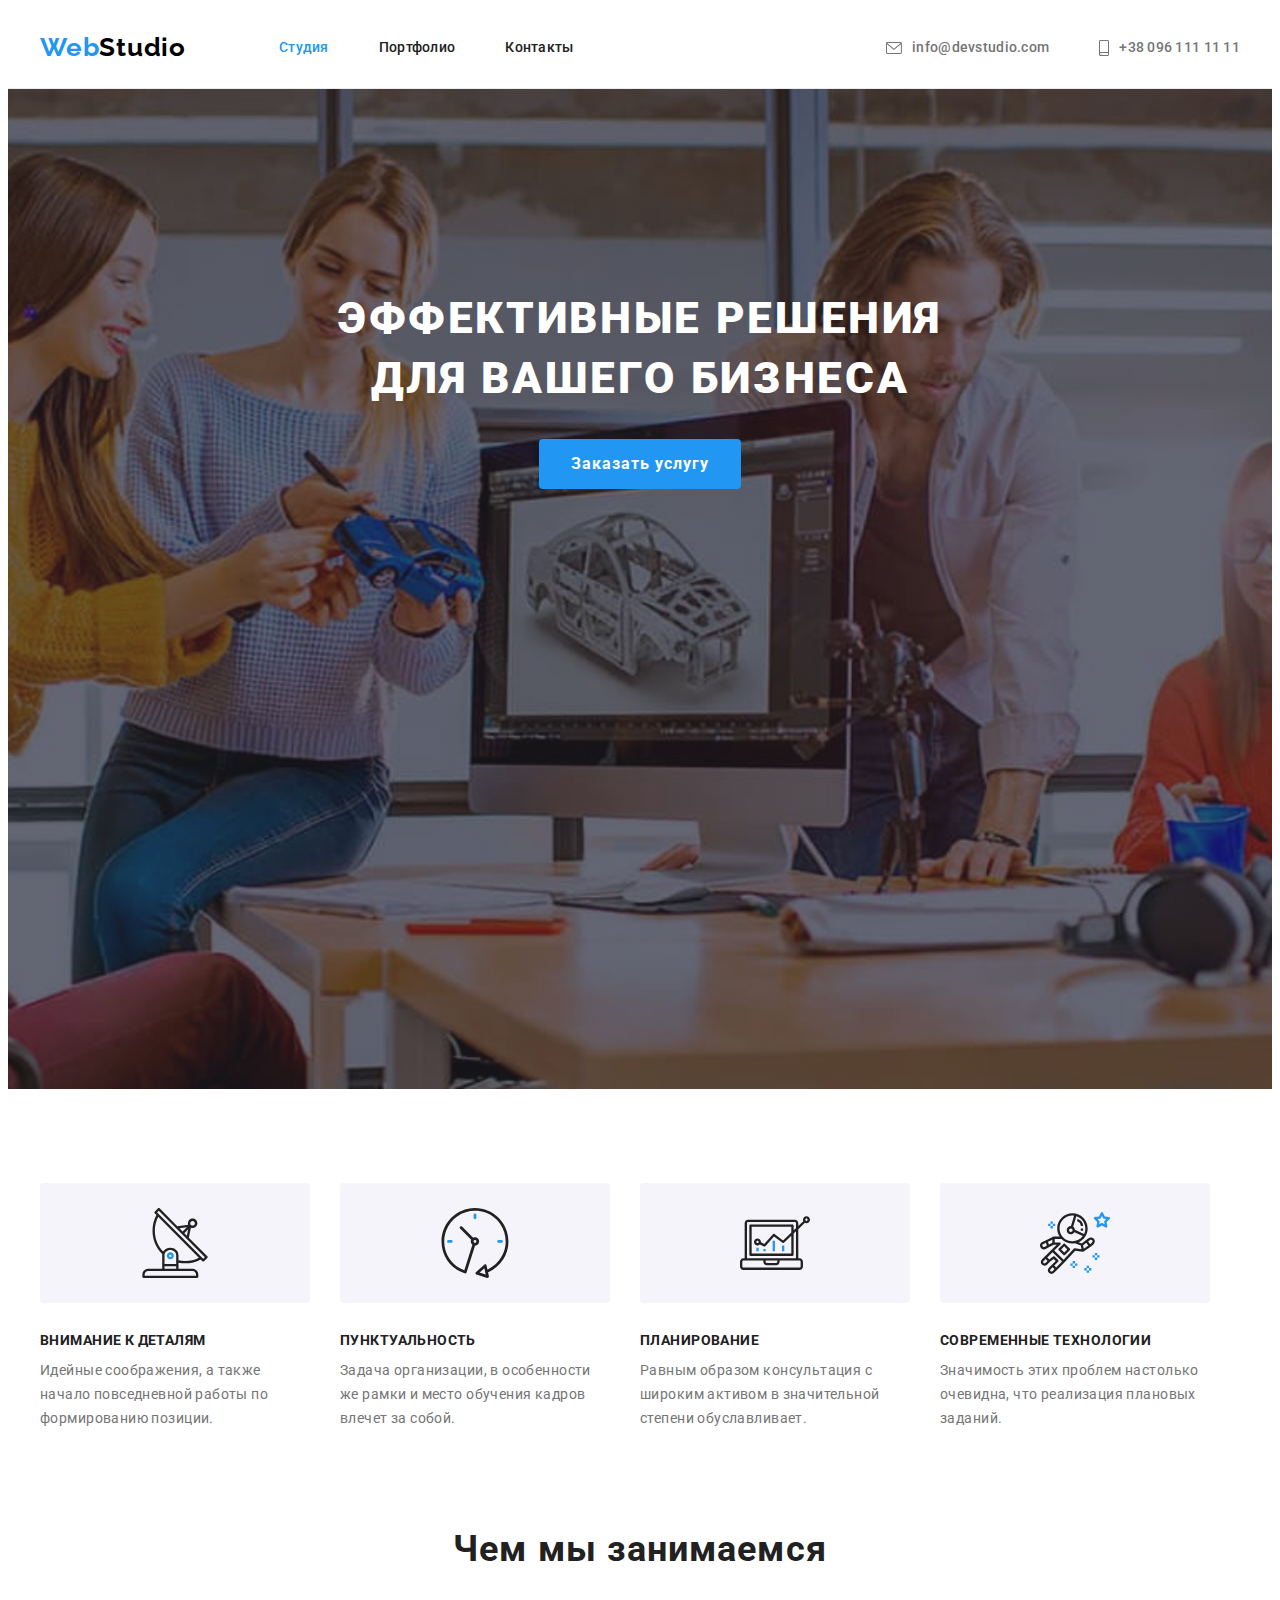
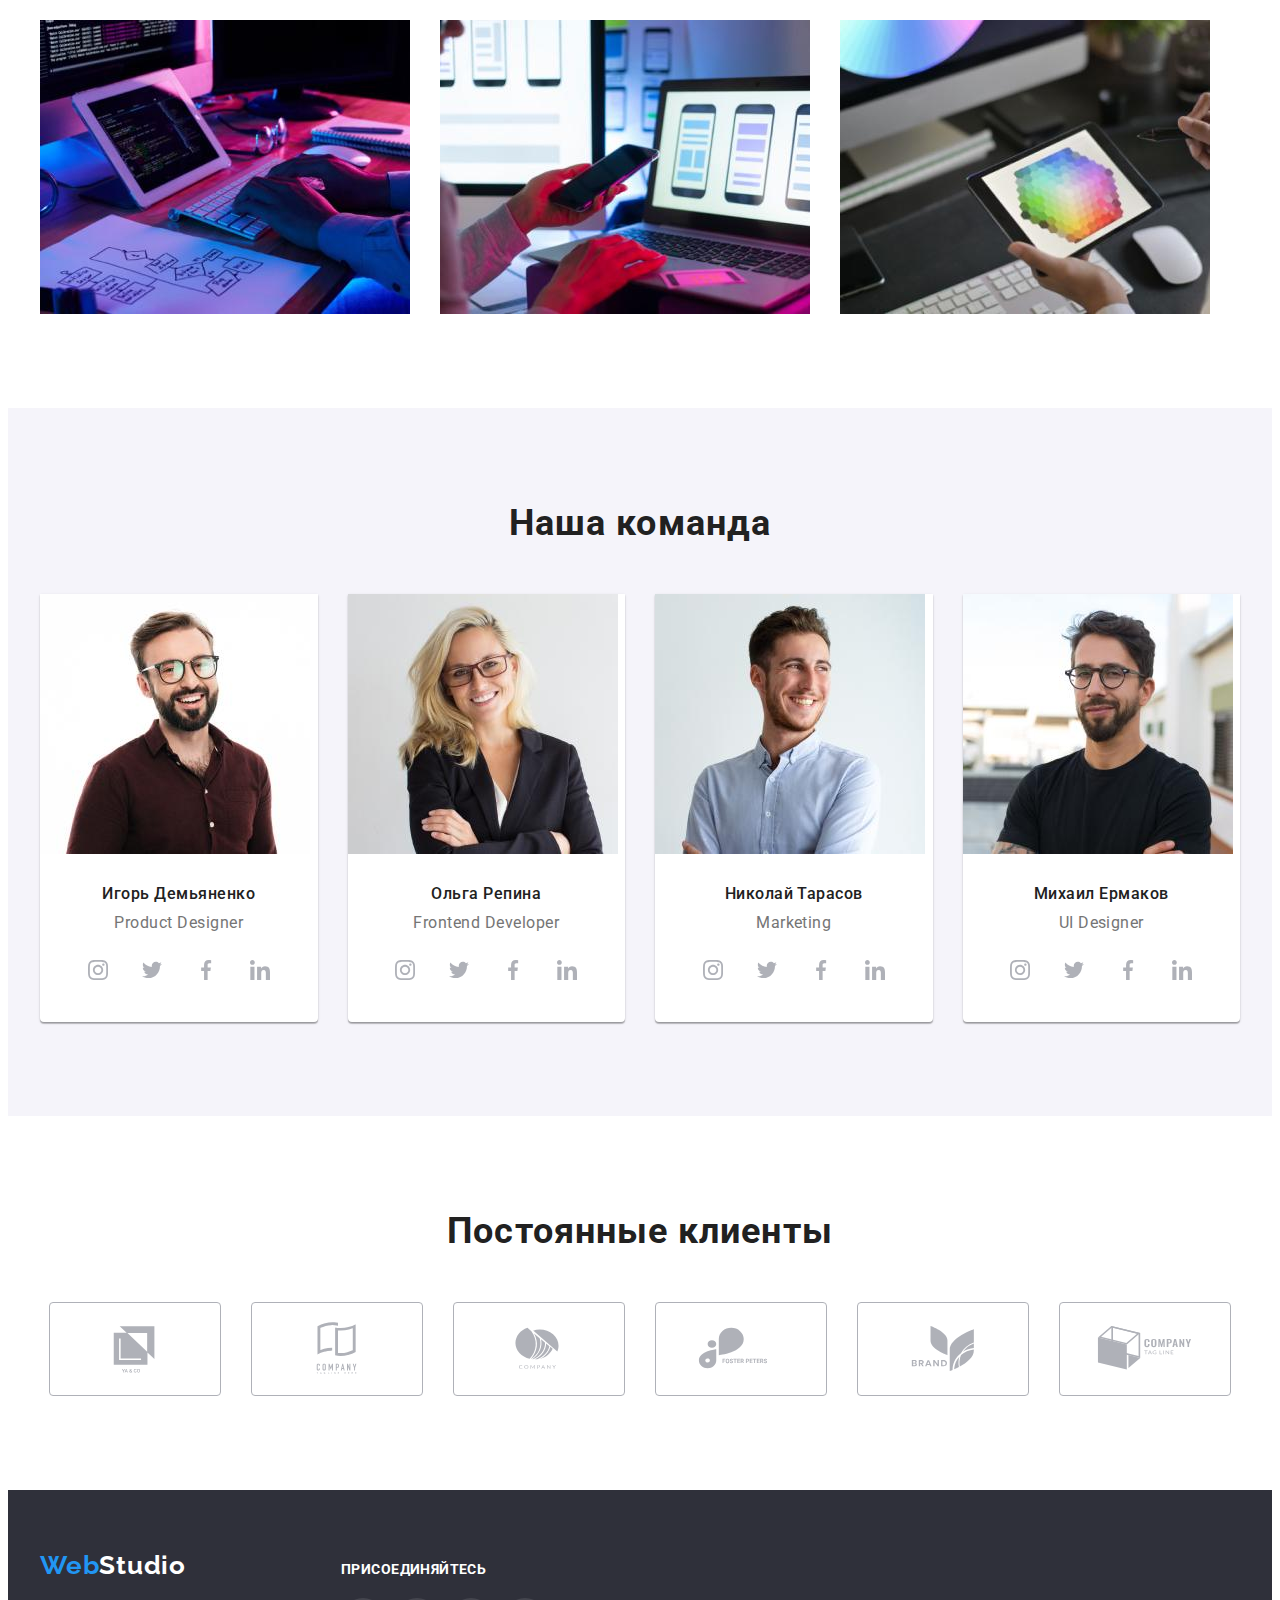
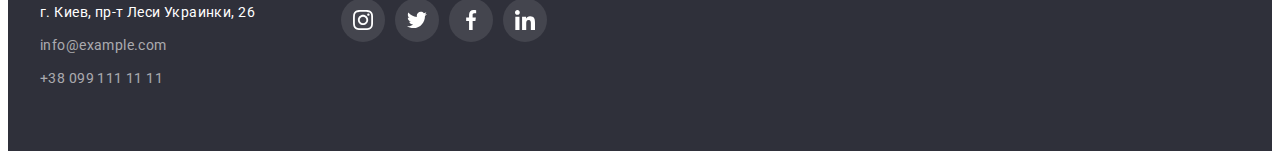
==== index.html @ d55b0d4e "Создает репозиторий для дз 5" ====
<!doctype html>
<html lang="ru">
<head>
    <meta charset="UTF-8">
    <meta http-equiv="X-UA-Compatible" content="IE=edge">
    <meta name="viewport" content="width=device-width, initial-scale=1.0">
    <title>Студия</title>
    <link rel="preconnect" href="https://fonts.googleapis.com">
    <link rel="preconnect" href="https://fonts.gstatic.com" crossorigin>
    <link href="https://fonts.googleapis.com/css2?family=Raleway:wght@700&family=Roboto:wght@400;500;700;900&display=swap"
        rel="stylesheet">
    <link rel="stylesheet" href="https://cdnjs.cloudflare.com/ajax/libs/modern-normalize/1.1.0/modern-normalize.min.css"
        integrity="sha512-wpPYUAdjBVSE4KJnH1VR1HeZfpl1ub8YT/NKx4PuQ5NmX2tKuGu6U/JRp5y+Y8XG2tV+wKQpNHVUX03MfMFn9Q=="
        crossorigin="anonymous" referrerpolicy="no-referrer" />
    <link rel="stylesheet" href="./css/styles.css">
</head>
<body>
    <header class="header">
        <div class="container header-container">
            <nav class="header-nav">
                <a class="link logo" href="./">Web<span class="logo-header">Studio</span></a>
                <ul class="list header-site-nav">
                    <li class="header-item"><a class="link header-link current" href="">Студия</a></li>
                    <li class="header-item"><a class="link header-link" href="./portfolio.html">Портфолио</a></li>
                    <li class="header-item"><a class="link header-link" href="">Контакты</a></li> 
                </ul>
            </nav>
            <ul class="list header-contacts">
                <li class="header-item">
                    <a class="link header-link" href="mailto:info@devstudio.com">
                        <svg class="contacts-icon" width="16" height="12">
                            <use href="./images/icons.svg#envelope"></use>
                        </svg>
                    info@devstudio.com</a></li>
                <li class="header-item">
                    <a class="link header-link" href="tel:+380961111111">
                        <svg class="contacts-icon" width="10" height="16">
                            <use href="./images/icons.svg#smartphone"></use>
                        </svg>
                    +38 096 111 11 11</a></li>       
            </ul>
        </div>
    </header>
    <main>
        <!-- Герой -->
        <section class="hero hero-overlay">
            <div class="hero-container ">
                <h1 class="title">Эффективные решения для вашего бизнеса</h1>
                <button class="button-hero" type="button">Заказать услугу</button>
            </div>
        </section>
        <!-- Особенности -->
        <section class="section-features">
            <div class="container features-container">
                <h2 class="visually-hidden">Особенности</h2>
                <ul class="list features-list">
                    <li class="features-item">
                        <div class="features-background">
                            <svg class="features-icon" width="70" height="70">
                                <use href="./images/icons.svg#antenna"></use>
                            </svg>
                        </div>
                        <h3 class="title">Внимание к деталям</h3>
                        <p class="text">Идейные соображения, а также начало повседневной работы по формированию позиции.</p>
                    </li>
                    <li class="features-item">
                        <div class="features-background">
                            <svg class="features-icon" width="70" height="70">
                                <use href="./images/icons.svg#clock"></use>
                            </svg>
                        </div>
                        <h3 class="title">Пунктуальность</h3>
                        <p class="text">Задача организации, в особенности же рамки и место обучения кадров влечет за собой.</p>
                    </li>
                    <li class="features-item">
                        <div class="features-background">
                            <svg class="features-icon" width="70" height="70">
                                <use href="./images/icons.svg#diagram"></use>
                            </svg>
                        </div>
                        <h3 class="title">Планирование</h3>
                        <p class="text">Равным образом консультация с широким активом в значительной степени обуславливает.</p>
                    </li>
                    <li class="features-item">
                        <div class="features-background">
                            <svg class="features-icon" width="70" height="70">
                                <use href="./images/icons.svg#astronaut"></use>
                            </svg>
                        </div>
                        <h3 class="title">Современные технологии</h3>
                        <p class="text">Значимость этих проблем настолько очевидна, что реализация плановых заданий.</p>
                    </li>
                </ul>
            </div>
        </section>
        <!-- Чем мы занимаемся -->
        <section class="section-activity">
            <div class="container activity-container">
                <h2 class="section-title">Чем мы занимаемся</h2>
                <ul class="list activity-list">
                    <li class="activity-item">
                        <img 
                            src="./images/activity-img-1.jpg" 
                            alt="человек пишет код"
                            width="370"
                            height="294" 
                        />                        
                    </li>
                    <li class="activity-item">
                        <img 
                            src="./images/activity-img-2.jpg" 
                            alt="человек делает дизайн мобильного приложения" 
                            width="370" 
                            height="294" 
                        />
                    </li>
                    <li class="activity-item">
                        <img 
                            src="./images/activity-img-3.jpg" 
                            alt="человек выбирает цвет на планшете" 
                            width="370" 
                            height="294" 
                        />
                    </li>
                </ul>
            </div>
        </section>
        <!-- Наша команда -->
        <section class="section-team">
            <div class="container team-container">
                <h2 class="section-title">Наша команда</h2>
                <ul class="list team-list">
                    <li class="team-item">
                        <img src="./images/team-img-1.jpg" alt="фото Игорь Демьяненко" width="270" height="260"> 
                        <div class="team-item-bottom">
                            <h3 class="title">Игорь Демьяненко</h3>
                            <p class="text" lang="en">Product Designer</p>
                            <ul class="list team-social-list">
                                <li class="team-social-item">
                                    <a class="team-social-link" href="">
                                        <svg class="team-social-icon" width="20" height="20">
                                            <use href="./images/icons.svg#instagram"></use>
                                        </svg>
                                    </a>
                                </li>
                                <li class="team-social-item">
                                    <a class="team-social-link" href="">
                                        <svg class="team-social-icon" width="20" height="20">
                                            <use href="./images/icons.svg#twitter"></use>
                                        </svg>
                                    </a>
                                </li>
                                <li class="team-social-item">
                                    <a class="team-social-link" href="">
                                        <svg class="team-social-icon" width="20" height="20">
                                            <use href="./images/icons.svg#facebook"></use>
                                        </svg>
                                    </a>
                                </li>
                                <li class="team-social-item">
                                    <a class="team-social-link" href="">
                                        <svg class="team-social-icon" width="20" height="20">
                                            <use href="./images/icons.svg#linkedin"></use>
                                        </svg>
                                    </a>
                                </li>
                            </ul>
                        </div>
                    </li>
                    <li class="team-item">
                        <img src="./images/team-img-2.jpg" alt="фото Ольга Репина" width="270" height="260">
                        <div class="team-item-bottom">
                            <h3 class="title">Ольга Репина</h3>
                            <p class="text" lang="en">Frontend Developer</p>
                            <ul class="list team-social-list">
                                <li class="team-social-item">
                                    <a class="team-social-link" href="">
                                        <svg class="team-social-icon" width="20" height="20">
                                            <use href="./images/icons.svg#instagram"></use>
                                        </svg>
                                    </a>
                                </li>
                                <li class="team-social-item">
                                    <a class="team-social-link" href="">
                                        <svg class="team-social-icon" width="20" height="20">
                                            <use href="./images/icons.svg#twitter"></use>
                                        </svg>
                                    </a>
                                </li>
                                <li class="team-social-item">
                                    <a class="team-social-link" href="">
                                        <svg class="team-social-icon" width="20" height="20">
                                            <use href="./images/icons.svg#facebook"></use>
                                        </svg>
                                    </a>
                                </li>
                                <li class="team-social-item">
                                    <a class="team-social-link" href="">
                                        <svg class="team-social-icon" width="20" height="20">
                                            <use href="./images/icons.svg#linkedin"></use>
                                        </svg>
                                    </a>
                                </li>
                            </ul>
                        </div>                        
                    </li>
                    <li class="team-item">
                        <img src="./images/team-img-3.jpg" alt="фото Николай Тарасов" width="270" height="260">
                        <div class="team-item-bottom">
                            <h3 class="title">Николай Тарасов</h3>
                            <p class="text" lang="en">Marketing</p>
                            <ul class="list team-social-list">
                                <li class="team-social-item">
                                    <a class="team-social-link" href="">
                                        <svg class="team-social-icon" width="20" height="20">
                                            <use href="./images/icons.svg#instagram"></use>
                                        </svg>
                                    </a>
                                </li>
                                <li class="team-social-item">
                                    <a class="team-social-link" href="">
                                        <svg class="team-social-icon" width="20" height="20">
                                            <use href="./images/icons.svg#twitter"></use>
                                        </svg>
                                    </a>
                                </li>
                                <li class="team-social-item">
                                    <a class="team-social-link" href="">
                                        <svg class="team-social-icon" width="20" height="20">
                                            <use href="./images/icons.svg#facebook"></use>
                                        </svg>
                                    </a>
                                </li>
                                <li class="team-social-item">
                                    <a class="team-social-link" href="">
                                        <svg class="team-social-icon" width="20" height="20">
                                            <use href="./images/icons.svg#linkedin"></use>
                                        </svg>
                                    </a>
                                </li>
                            </ul>
                        </div>
                    </li>
                    <li class="team-item">
                        <img src="./images/team-img-4.jpg" alt="фото Михаил Ермаков" width="270" height="260">
                        <div class="team-item-bottom">
                            <h3 class="title">Михаил Ермаков</h3>
                            <p class="text" lang="en">UI Designer</p>
                            <ul class="list team-social-list">
                                <li class="team-social-item">
                                    <a class="team-social-link" href="">
                                        <svg class="team-social-icon" width="20" height="20">
                                            <use href="./images/icons.svg#instagram"></use>
                                        </svg>
                                    </a>
                                </li>
                                <li class="team-social-item">
                                    <a class="team-social-link" href="">
                                        <svg class="team-social-icon" width="20" height="20">
                                            <use href="./images/icons.svg#twitter"></use>
                                        </svg>
                                    </a>
                                </li>
                                <li class="team-social-item">
                                    <a class="team-social-link" href="">
                                        <svg class="team-social-icon" width="20" height="20">
                                            <use href="./images/icons.svg#facebook"></use>
                                        </svg>
                                    </a>
                                </li>
                                <li class="team-social-item">
                                    <a class="team-social-link" href="">
                                        <svg class="team-social-icon" width="20" height="20">
                                            <use href="./images/icons.svg#linkedin"></use>
                                        </svg>
                                    </a>
                                </li>
                            </ul>
                        </div>
                    </li>
                </ul>
            </div>
        </section>
    </main>
    <!-- Постоянные клиенты -->
        <section class="section-clients">
            <div class="container clients-container">
                <h2 class="section-title">Постоянные клиенты</h2>
                <ul class="list clients-list">
                    <li class="clients-item">
                        <a class="clients-link" href="">
                            <svg class="clients-icon" width="106" height="60">
                                <use href="./images/icons.svg#Logo-1"></use>
                            </svg>
                        </a>
                    </li>
                    <li class="clients-item">
                        <a class="clients-link" href="">
                            <svg class="clients-icon" width="106" height="60">
                                <use href="./images/icons.svg#Logo-2"></use>
                            </svg>    
                        </a>
                    </li>
                    <li class="clients-item">
                        <a class="clients-link" href="">
                            <svg class="clients-icon" width="106" height="60">
                                <use href="./images/icons.svg#Logo-3"></use>
                            </svg>
                        </a>
                    </li>
                    <li class="clients-item">
                        <a class="clients-link" href="">
                            <svg class="clients-icon" width="106" height="60">
                                <use href="./images/icons.svg#Logo-4"></use>
                            </svg>
                        </a>
                    </li>
                    <li class="clients-item">
                        <a class="clients-link" href="">
                            <svg class="clients-icon" width="106" height="60">
                                <use href="./images/icons.svg#Logo-5"></use>
                            </svg>
                        </a>
                    </li>
                    <li class="clients-item">
                        <a class="clients-link" href="">
                            <svg class="clients-icon" width="106" height="60">
                                <use href="./images/icons.svg#Logo-6"></use>
                            </svg>
                        </a>
                    </li>
                </ul>      
            </div>
        </section>
    <!-- Футер -->
    <footer class="footer">
        <div class="container footer-container">
            <div class="footer-adress">
                <a class="link logo" href="./">Web<span class="logo-footer">Studio</span></a>
                <address>
                    <ul class="list footer-contacts">
                        <li class="footer-contacts-bottom"><a class="link"  href="https://goo.gl/maps/1StMXvGL2Qj9idB2A" target="_blank" rel="noopener noreferrer">г. Киев, пр-т Леси Украинки, 26</a></li>
                        <li class="footer-contacts-bottom"><a class="link contacts" href="mailto:info@example.com">info@example.com</a></li>
                        <li class="footer-contacts-bottom"><a class="link contacts" href="tel:+380991111111">+38 099 111 11 11</a></li>
                    </ul>
                </address>
            </div>
            <div class="footer-social">
                <h3 class="footer-social-title">Присоединяйтесь</h3>
                <ul class="list footer-social-list">
                    <li class="footer-social-item">
                        <a class="footer-social-link" href="">
                            <svg class="footer-social-icon" width="20" height="20">
                                <use href="./images/icons.svg#instagram"></use>
                            </svg>
                        </a>
                    </li>
                    <li class="footer-social-item">
                        <a class="footer-social-link" href="">
                            <svg class="footer-social-icon" width="20" height="20">
                                <use href="./images/icons.svg#twitter"></use>
                            </svg>
                        </a>
                    </li>
                    <li class="footer-social-item">
                        <a class="footer-social-link" href="">
                            <svg class="footer-social-icon" width="20" height="20">
                                <use href="./images/icons.svg#facebook"></use>
                            </svg>
                        </a>
                    </li>
                    <li class="footer-social-item">
                        <a class="footer-social-link" href="">
                            <svg class="footer-social-icon" width="20" height="20">
                                <use href="./images/icons.svg#linkedin"></use>
                            </svg>
                        </a>
                    </li>
                </ul>
            </div>
        </div>
    </footer>
</body>
</html>
---- css/styles.css ----
:root {
  --background-color: #ffffff;
  --second-background-color: #2f303a;
  --third-backgroud-color: #f5f4fa;
  --logo-text-color: #2196f3;
  --logo-text-color-first: #000000;
  --logo-text-color-second: #ffffff;
  --main-title-color: #ffffff;
  --second-title-color: #212121;
  --main-text-color: #757575;
  --second-text-color: rgba(255, 255, 255, 0.6);
  --accent-color: #2196f3;
  --background-btn-color: #2196f3;
  --text-btn-color: #ffffff;
  --header-text-color: #212121;
  --portfolio-btn-text-color: #212121;
  --portfolio-btn-background-color: #f5f4fa;
  --portfolio-btn-accent-text-color: #ffffff;
  --portfolio-btn-accent-background-color: #2196f3;
  --header-border-color: #ececec;
  --portfolio-border-color: #eeeeee;
  --footer-text-color: #ffffff;
}

p,
h1,
h2,
h3,
h4,
h5,
h6 {
  margin: 0;
}
ul {
  margin: 0;
  padding: 0;
}
img {
  display: block;
}

.container {
  width: 1200px;
  padding-left: 15px;
  padding-right: 15px;
  margin: 0 auto;
}

body {
  background-color: var(--background-color);
  font-family: 'Roboto', sans-serif;
  color: var(--main-text-color);
}

/* --------------------General---------------- */
.list {
  list-style: none;
}

.link {
  text-decoration: none;
}

.section-title {
  font-weight: 700;
  font-size: 36px;
  line-height: 1.17;
  text-align: center;
  letter-spacing: 0.03em;
  color: var(--second-title-color);
  margin-bottom: 50px;
}

.visually-hidden {
  position: absolute;
  white-space: nowrap;
  width: 1px;
  height: 1px;
  overflow: hidden;
  border: 0;
  padding: 0;
  clip: rect(0 0 0 0);
  clip-path: inset(50%);
  margin: -1px;
}

/* -----------------------Logo------------------ */
.logo {
  font-family: Raleway;
  font-weight: 700;
  font-size: 26px;
  line-height: 1.19;
  letter-spacing: 0.03em;
  color: var(--logo-text-color);
  display: block;
}

.logo-header {
  color: var(--logo-text-color-first);
  margin-right: 93px;
}

.logo-footer {
  color: var(--logo-text-color-second);
}

/* -------------------------Button-------------- */
.button-hero {
  font-family: inherit;
  font-weight: 700;
  font-size: 16px;
  line-height: 1.88;
  text-align: center;
  letter-spacing: 0.06em;
  color: var(--text-btn-color);
  background-color: var(--background-btn-color);

  min-width: 200px;
  border-radius: 4px;
  border: 0;
  padding: 10px 32px;
  margin: 0;
}

.button-hero:hover,
.button-hero:focus {
  cursor: pointer;
}

.button-works {
  font-family: inherit;
  font-weight: 500;
  font-size: 16px;
  line-height: 1.63;
  text-align: center;
  letter-spacing: 0.03em;
  color: var(--portfolio-btn-text-color);
  background-color: var(--portfolio-btn-background-color);

  max-width: 145px;
  border-radius: 4px;
  border: 0;
  padding: 6px 22px;
}

.button-works:hover,
.button-works:focus {
  color: var(--portfolio-btn-accent-text-color);
  background-color: var(--portfolio-btn-accent-background-color);
  box-shadow: 0 4px 4px 0 rgba(0, 0, 0, 0.25);
  cursor: pointer;
}

/*----------------------------INDEX.HTML----------------------*/

/* ---------------------------Header--------------- */

.header {
  border-bottom-width: 1px;
  border-bottom-style: solid;
  border-bottom-color: var(--header-border-color);
}

.header-site-nav {
  display: flex;
}

.header-nav {
  display: flex;
  align-items: center;
}

.header-nav .logo {
  padding-top: 24px;
  padding-bottom: 25px;
}

.header-container {
  display: flex;
  align-items: center;
}

.header-contacts {
  display: flex;
  margin-left: auto;
}

.header-item:not(:last-child) {
  margin-right: 50px;
}

.header-link {
  padding-top: 32px;
  padding-bottom: 32px;
  display: flex;
  align-items: center;
  justify-content: center;
}

.header-site-nav .link {
  font-weight: 500;
  font-size: 14px;
  line-height: 1.14;
  letter-spacing: 0.02em;
  color: var(--header-text-color);
}
.header-site-nav .link:hover,
.header-site-nav .link:focus {
  color: var(--accent-color);
}

.header-site-nav .link.current {
  color: var(--accent-color);
}

.header-contacts .link {
  font-weight: 500;
  font-size: 14px;
  line-height: 1.14;
  letter-spacing: 0.02em;
  color: inherit;
}
.header-contacts .link:hover,
.header-contacts .link:focus {
  color: var(--accent-color);
}

.contacts-icon {
  fill: currentColor;
  margin-right: 10px;
}
.contacts-icon:hover,
.contacts-icon:focus {
  fill: currentColor;
}

/* ---------------------------Секция Герой------------ */
.hero {
  padding: 200px 0px;
}

.hero-overlay {
  max-width: 1600px;
  height: 600px;
  margin-left: auto;
  margin-right: auto;
  background-color: #c4c4c4;
  background-image: linear-gradient(rgba(47, 48, 58, 0.4), rgba(47, 48, 58, 0.4)),
    url(../images/Background-Img-hero.jpg);
  background-repeat: no-repeat;
  background-position: center;
  background-size: cover;
}

.hero-container {
  justify-content: center;
  text-align: center;
}

.hero .title {
  font-weight: 900;
  font-size: 44px;
  line-height: 1.36;
  text-align: center;
  letter-spacing: 0.06em;
  text-transform: uppercase;
  color: var(--main-title-color);

  width: 696px;
  margin-right: auto;
  margin-left: auto;
  margin-bottom: 30px;
}

/* ---------------------------Секция Особенности-------- */

.section-features {
  padding: 94px 0;
}

.features-list {
  display: flex;
}

.features-item {
  width: 270px;
}

.features-item:not(:last-child) {
  margin-right: 30px;
  min-height: 251px;
}

.features-list .title {
  font-weight: 700;
  font-size: 14px;
  line-height: 1.14;
  letter-spacing: 0.03em;
  text-transform: uppercase;
  color: var(--second-title-color);
  text-align: left;
  margin-bottom: 10px;
}
.features-list .text {
  font-weight: 400;
  font-size: 14px;
  line-height: 1.71;
  letter-spacing: 0.03em;
  text-align: left;
}

.features-background {
  display: flex;
  height: 120px;
  background-color: var(--third-backgroud-color);
  border-radius: 4px;
  align-items: center;
  justify-content: center;
  margin-bottom: 30px;
}

/* ------------------Секция Чем мы занимаемся------------- */

.section-activity {
  padding-bottom: 94px;
}

.activity-list {
  display: flex;
  flex-wrap: wrap;
}

.activity-item {
  width: 370px;
  margin-right: 30px;
}

.activity-item:nth-child(3n) {
  margin-right: 0;
}

/* ------------------------Секция Наша команда------------ */

.section-team {
  background-color: var(--third-backgroud-color);
  padding: 94px 0;
}

.team-list {
  display: flex;
  flex-wrap: wrap;
  margin-left: -30px;
  margin-bottom: -30px;
}

.team-item {
  width: 270px;
  flex-basis: calc((100% - 4 * 30px) / 4);
  margin-left: 30px;
  margin-bottom: 30px;
  border-bottom-right-radius: 4px;
  border-bottom-left-radius: 4px;
  background-color: #ffffff;
  box-shadow: 0 2px 1px 0 rgba(0, 0, 0, 0.2), 0 1px 1px 0 rgba(0, 0, 0, 0.14),
    0 1px 3px 0 rgba(0, 0, 0, 0.12);
}

.team-item-bottom {
  padding-top: 30px;
  padding-bottom: 30px;
}

.team-list .title {
  font-weight: 500;
  font-size: 16px;
  line-height: 1.19;
  text-align: center;
  letter-spacing: 0.03em;
  margin-bottom: 10px;
  color: var(--second-title-color);
}
.team-list .text {
  font-weight: 400;
  font-size: 16px;
  line-height: 1.19;
  text-align: center;
  letter-spacing: 0.03em;
  margin-bottom: 16px;
}

.team-social-list {
  display: flex;
  justify-content: center;
}

.team-social-item {
  width: 44px;
  height: 44px;
}

.team-social-item:not(:last-child) {
  margin-right: 10px;
}

.team-social-link {
  width: 100%;
  height: 100%;
  background-color: #ffffff;
  display: flex;
  border-radius: 50%;
  align-items: center;
  justify-content: center;
}

.team-social-icon {
  fill: #afb1b8;
}

.team-social-link:hover,
.team-social-link:focus {
  background-color: var(--accent-color);
}

.team-social-link:hover .team-social-icon,
.team-social-link:focus .team-social-icon {
  fill: #ffffff;
}

/* ------------------------Секция Постоянные клиенты------------ */
.section-clients {
  padding: 94px 0;
}

.clients-list {
  display: flex;
  justify-content: center;
}

.clients-item {
  display: block;
  width: 170px;
  height: 92px;
  border: 1px solid #afb1b8;
  border-radius: 4px;
  align-items: center;
  justify-content: center;
}

.clients-item:hover,
.clients-item:focus {
  border: 1px solid var(--accent-color);
}

.clients-item:not(:last-child) {
  margin-right: 30px;
}

.clients-link {
  width: 100%;
  height: 100%;
  display: flex;
  align-items: center;
  justify-content: center;
}

.clients-icon {
  fill: #afb1b8;
}

.clients-link:hover .clients-icon,
.clients-link:focus .clients-icon {
  fill: var(--accent-color);
}

/* ---------------------------Футер------------------------------- */
.footer {
  background-color: var(--second-background-color);
  padding: 60px 0;
}

.footer-container {
  display: flex;
  align-items: baseline;
}

.footer-adress {
  margin-right: 70px;
}

.footer-adress .logo {
  margin-bottom: 20px;
}

.footer-contacts {
  width: 231px;
  margin-right: auto;
}

.footer-contacts-bottom:not(:last-child) {
  margin-bottom: 9px;
}

.footer-contacts .link {
  font-style: normal;
  font-weight: 400;
  font-size: 14px;
  line-height: 1.71;
  letter-spacing: 0.03em;
  color: #ffffff;
}
.footer-contacts .link:hover,
.footer-contacts .link:focus {
  color: var(--accent-color);
}
.footer-contacts .contacts {
  font-style: normal;
  font-weight: 400;
  font-size: 14px;
  line-height: 1.71;
  letter-spacing: 0.03em;
  color: var(--second-text-color);
}
.footer-contacts .contacts:hover,
.footer-contacts .contacts:focus {
  color: var(--accent-color);
}

.footer-social-title {
  font-weight: 700;
  font-size: 14px;
  line-height: 1.14;
  letter-spacing: 0.03em;
  text-transform: uppercase;
  text-align: left;
  color: var(--footer-text-color);
  margin-bottom: 20px;
}

.footer-social {
  width: 206px;
  height: 80px;
}

.footer-social-list {
  display: flex;
  justify-content: center;
}

.footer-social-item {
  width: 44px;
  height: 44px;
}

.footer-social-item:not(:last-child) {
  margin-right: 10px;
}

.footer-social-link {
  width: 100%;
  height: 100%;
  background-color: rgba(255, 255, 255, 0.1);
  display: flex;
  border-radius: 50%;
  align-items: center;
  justify-content: center;
}

.footer-social-icon {
  fill: #ffffff;
}

.footer-social-link:hover,
.footer-social-link:focus {
  background-color: var(--accent-color);
}

.footer-social-link:hover .team-social-icon,
.footer-social-link:focus .team-social-icon {
  fill: #ffffff;
}

/*------------------------------PORTFOLIO.HTML-----------------*/

.section-works {
  padding: 94px 0;
}

.list-btn-works {
  display: flex;
  justify-content: center;
  min-width: 611px;
  margin-bottom: 50px;
}

.button-works-item:not(:last-child) {
  margin-right: 8px;
}

.list-works {
  display: flex;
  flex-wrap: wrap;
  margin-left: -30px;
  margin-bottom: -30px;
}

.cards-works-item {
  width: 370px;
  flex-basis: calc((100% - 9 * 30px) / 9);
  margin-left: 30px;
  margin-bottom: 30px;
}

.cards-works-item:hover,
.cards-works-item:focus {
  box-shadow: 0 4px 4px 0 rgba(0, 0, 0, 0.25);
}

.cards-works-text {
  padding: 20px 24px;
  border-width: 0 1px 1px 1px;
  border-style: solid;
  border-color: var(--portfolio-border-color);
}

.title-works {
  font-weight: 700;
  font-size: 18px;
  line-height: 2;
  letter-spacing: 0.06em;
  color: var(--second-title-color);
  margin-bottom: 4px;
}

.list-works .link-works {
  font-weight: 400;
  font-size: 16px;
  line-height: 1.88;
  letter-spacing: 0.03em;
  color: inherit;
}
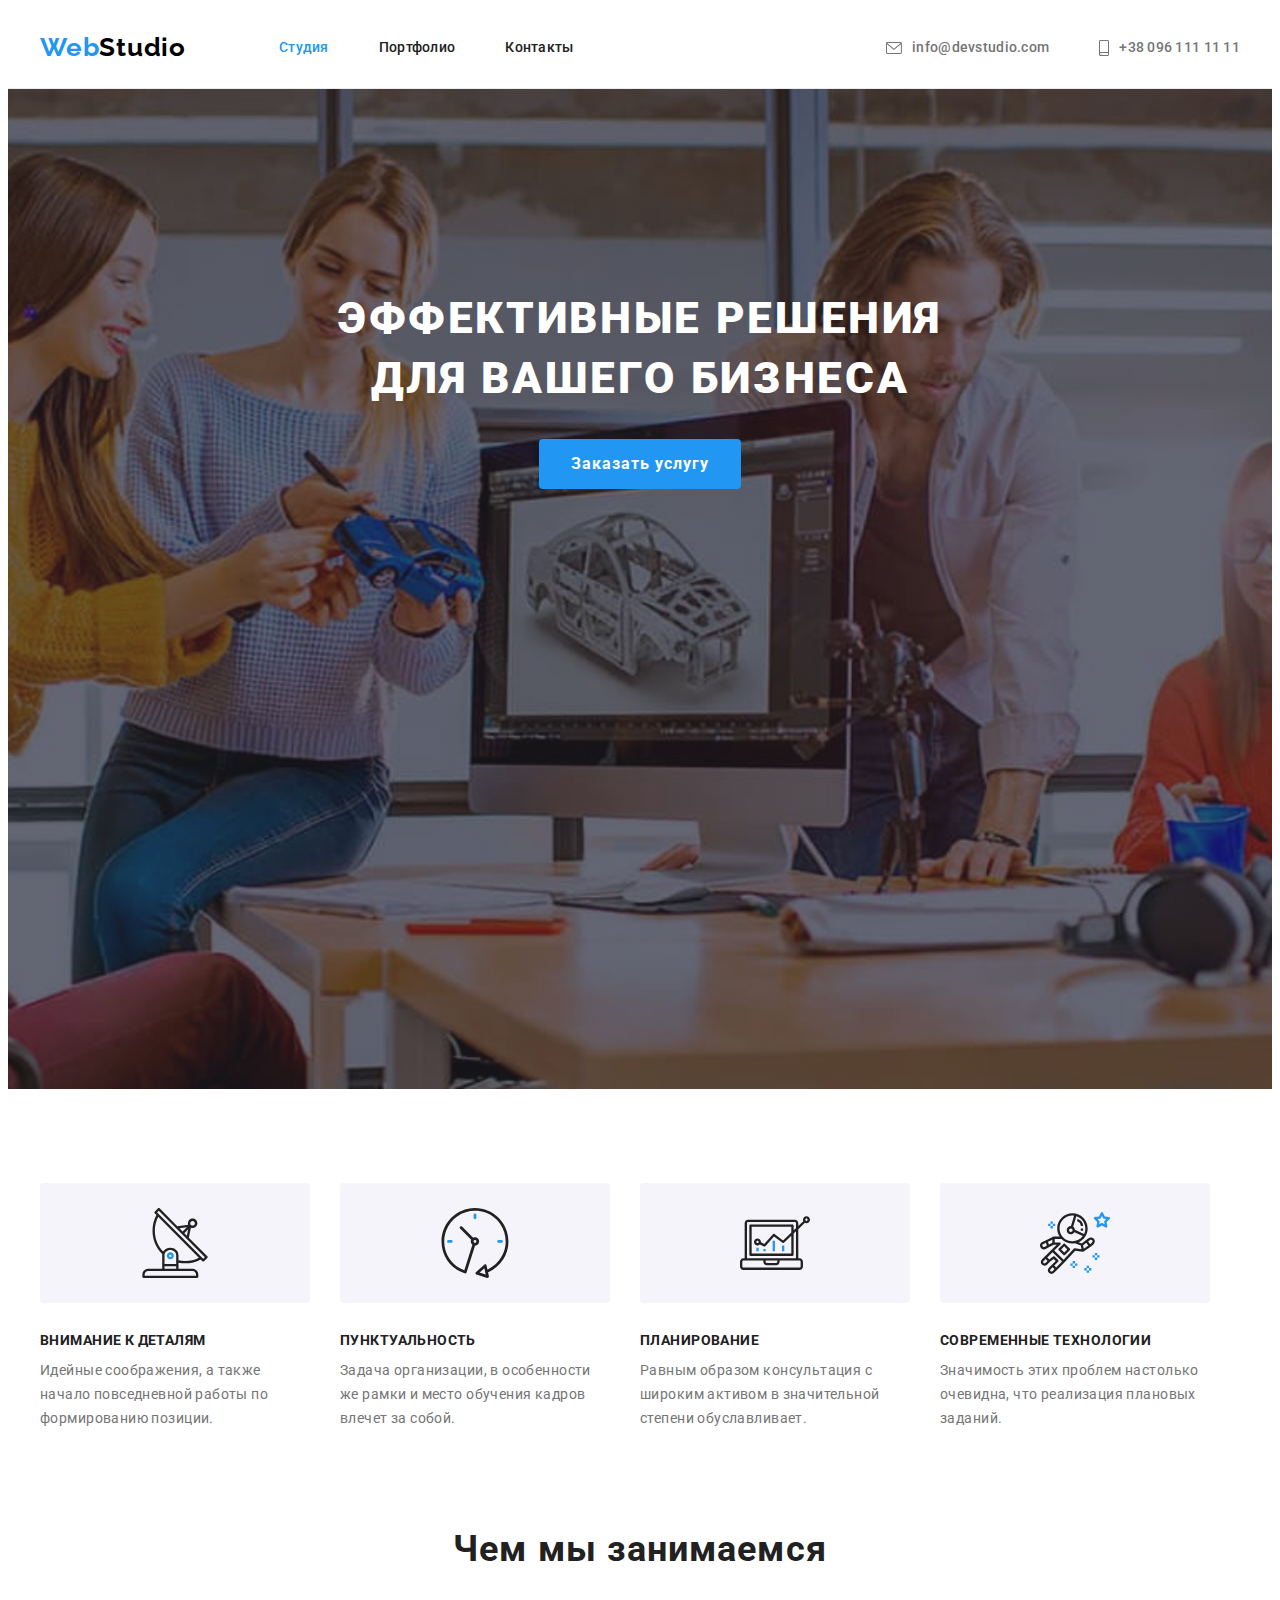
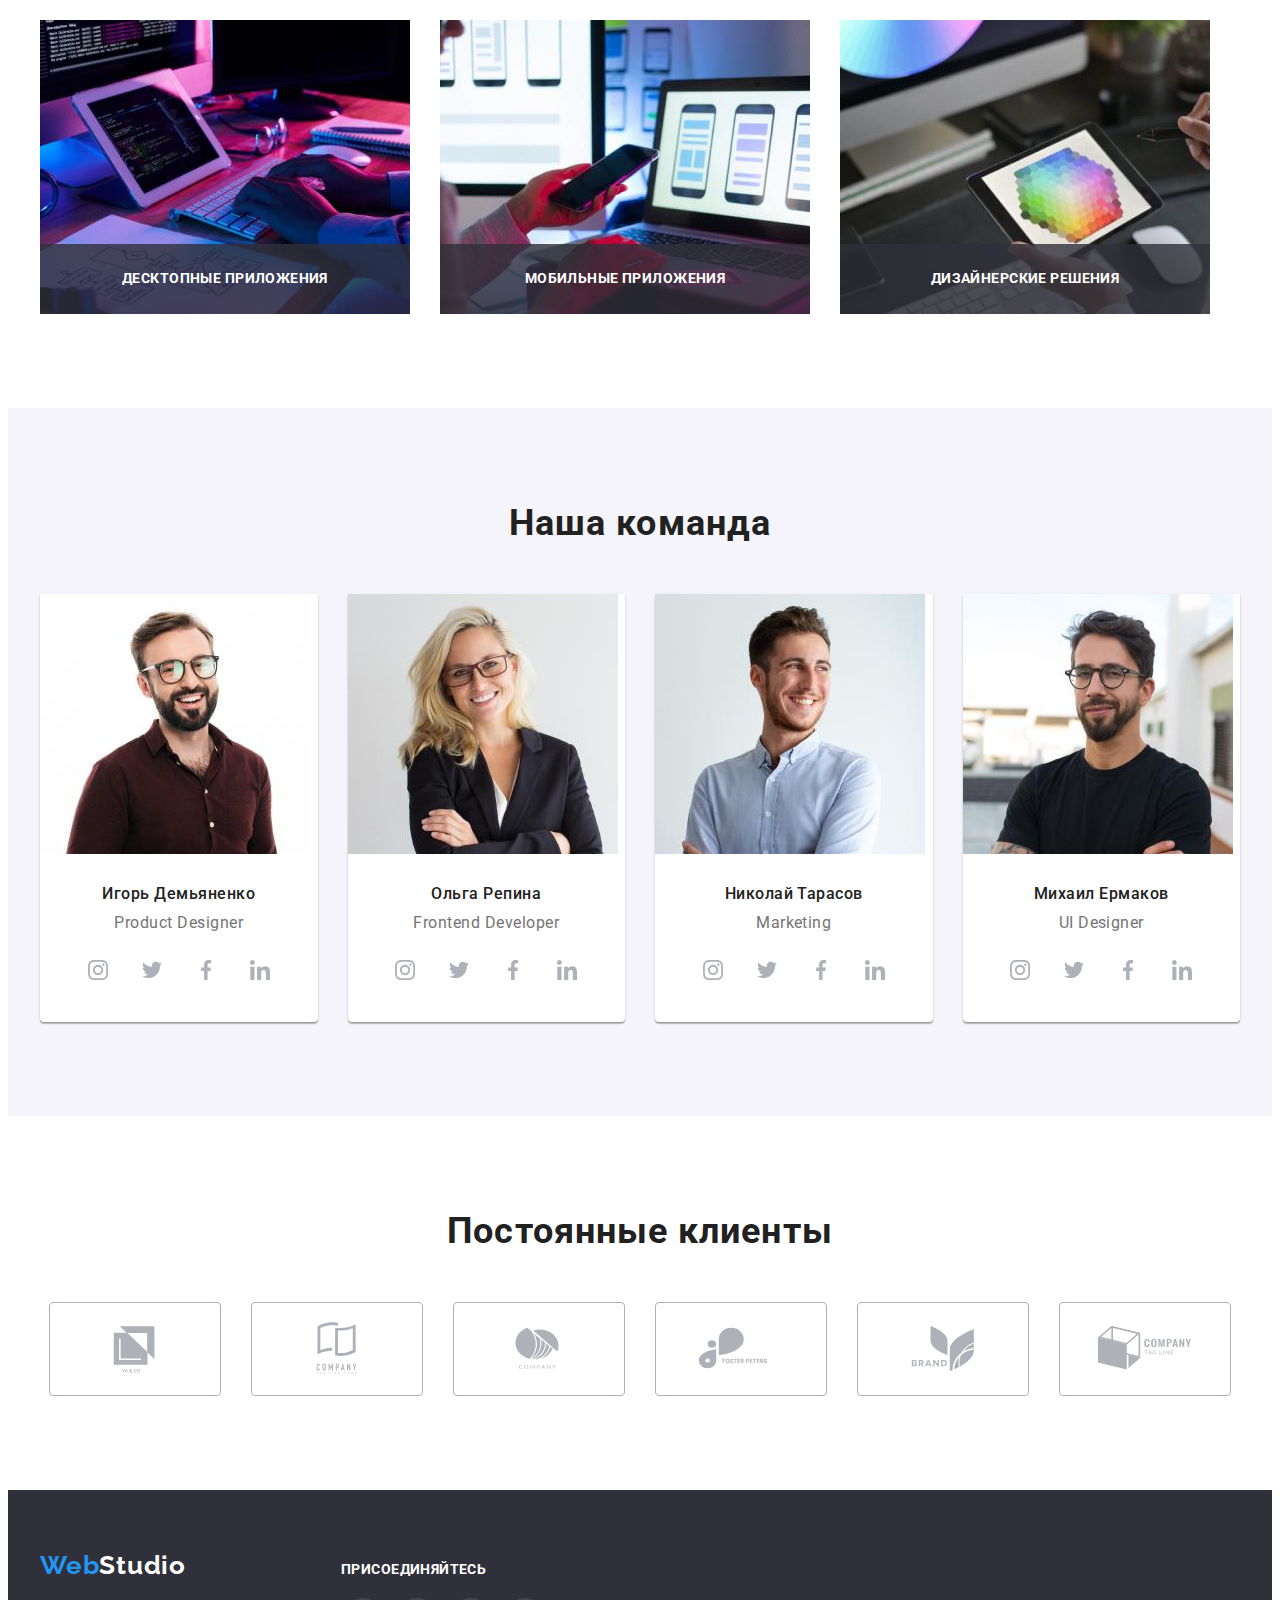
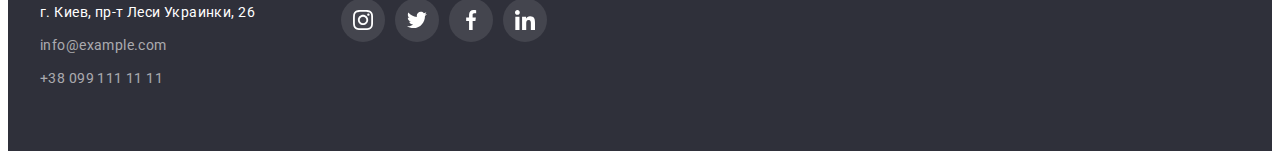
==== commit 99dd517e: "Добавляет текст с фоном в секции Чем мы занимаемся" ====
--- a/index.html
+++ b/index.html
@@ -99,28 +99,43 @@
                 <h2 class="section-title">Чем мы занимаемся</h2>
                 <ul class="list activity-list">
                     <li class="activity-item">
-                        <img 
-                            src="./images/activity-img-1.jpg" 
-                            alt="человек пишет код"
-                            width="370"
-                            height="294" 
-                        />                        
+                        <div class="activity-card">
+                            <img 
+                                src="./images/activity-img-1.jpg" 
+                                alt="человек пишет код"
+                                width="370"
+                                height="294" 
+                            />
+                            <div class="background-activity-text">
+                                <p class="activity-text">Десктопные приложения</p>
+                            </div>
+                        </div>
+                        
                     </li>
                     <li class="activity-item">
-                        <img 
-                            src="./images/activity-img-2.jpg" 
-                            alt="человек делает дизайн мобильного приложения" 
-                            width="370" 
-                            height="294" 
-                        />
-                    </li>
+                        <div class="activity-card">
+                            <img 
+                                src="./images/activity-img-2.jpg" 
+                                alt="человек делает дизайн мобильного приложения" 
+                                width="370" 
+                                height="294" 
+                            />
+                            <div class="background-activity-text">
+                                <p class="activity-text">Мобильные приложения</p>
+                            </div>
+                        </div>
                     <li class="activity-item">
-                        <img 
-                            src="./images/activity-img-3.jpg" 
-                            alt="человек выбирает цвет на планшете" 
-                            width="370" 
-                            height="294" 
-                        />
+                        <div class="activity-card">
+                            <img 
+                                src="./images/activity-img-3.jpg" 
+                                alt="человек выбирает цвет на планшете" 
+                                width="370" 
+                                height="294" 
+                            />
+                            <div class="background-activity-text">
+                                <p class="activity-text">Дизайнерские решения</p>
+                            </div>
+                        </div>
                     </li>
                 </ul>
             </div>
--- a/css/styles.css
+++ b/css/styles.css
@@ -9,6 +9,7 @@
   --second-title-color: #212121;
   --main-text-color: #757575;
   --second-text-color: rgba(255, 255, 255, 0.6);
+  --third-text-color: #ffffff;
   --accent-color: #2196f3;
   --background-btn-color: #2196f3;
   --text-btn-color: #ffffff;
@@ -330,6 +331,10 @@
   flex-wrap: wrap;
 }
 
+.activity-card {
+  position: relative;
+}
+
 .activity-item {
   width: 370px;
   margin-right: 30px;
@@ -337,6 +342,27 @@
 
 .activity-item:nth-child(3n) {
   margin-right: 0;
+}
+
+.background-activity-text {
+  display: flex;
+  width: 100%;
+  height: 70px;
+  background-color: rgba(47, 48, 58, 0.8);
+  align-items: center;
+  justify-content: center;
+  position: absolute;
+  bottom: 0;
+}
+
+.activity-text {
+  font-weight: 700;
+  font-size: 14px;
+  line-height: 1.14;
+  text-align: center;
+  letter-spacing: 0.03em;
+  text-transform: uppercase;
+  color: var(--third-text-color);
 }
 
 /* ------------------------Секция Наша команда------------ */
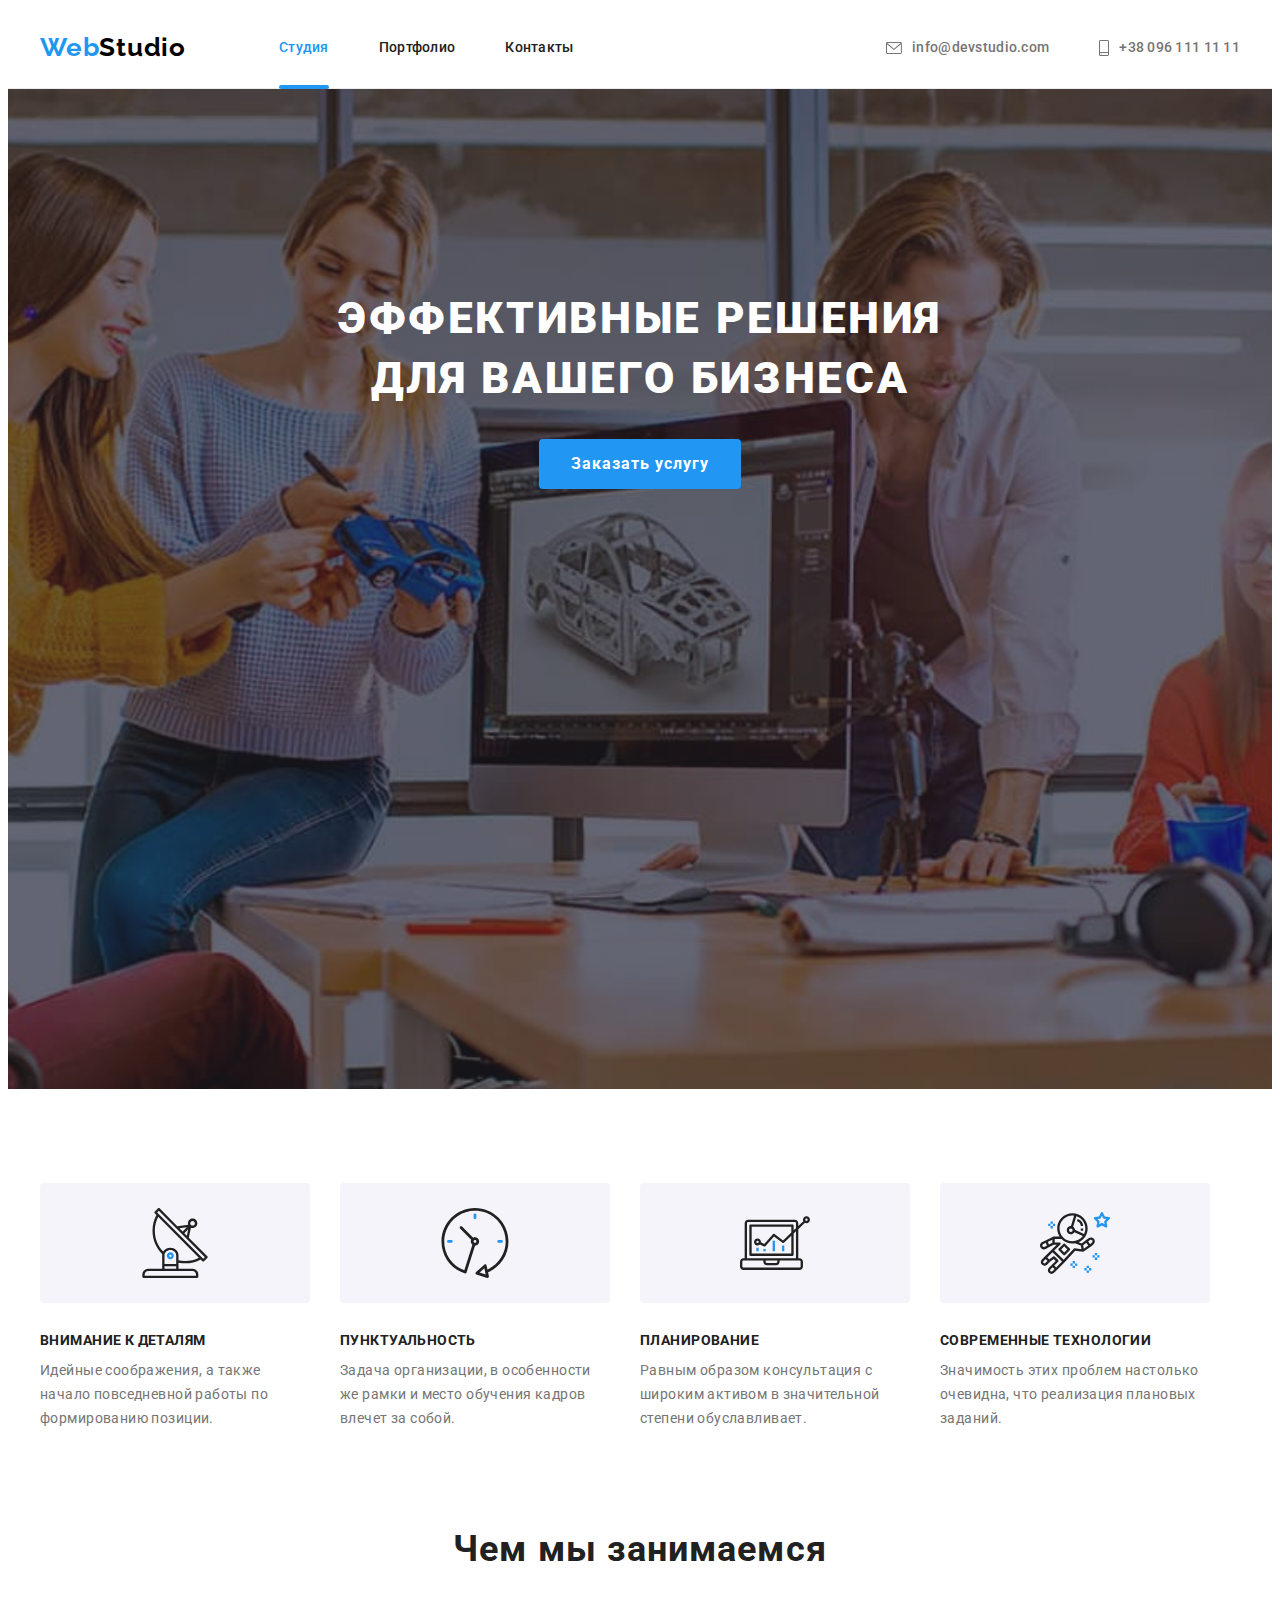
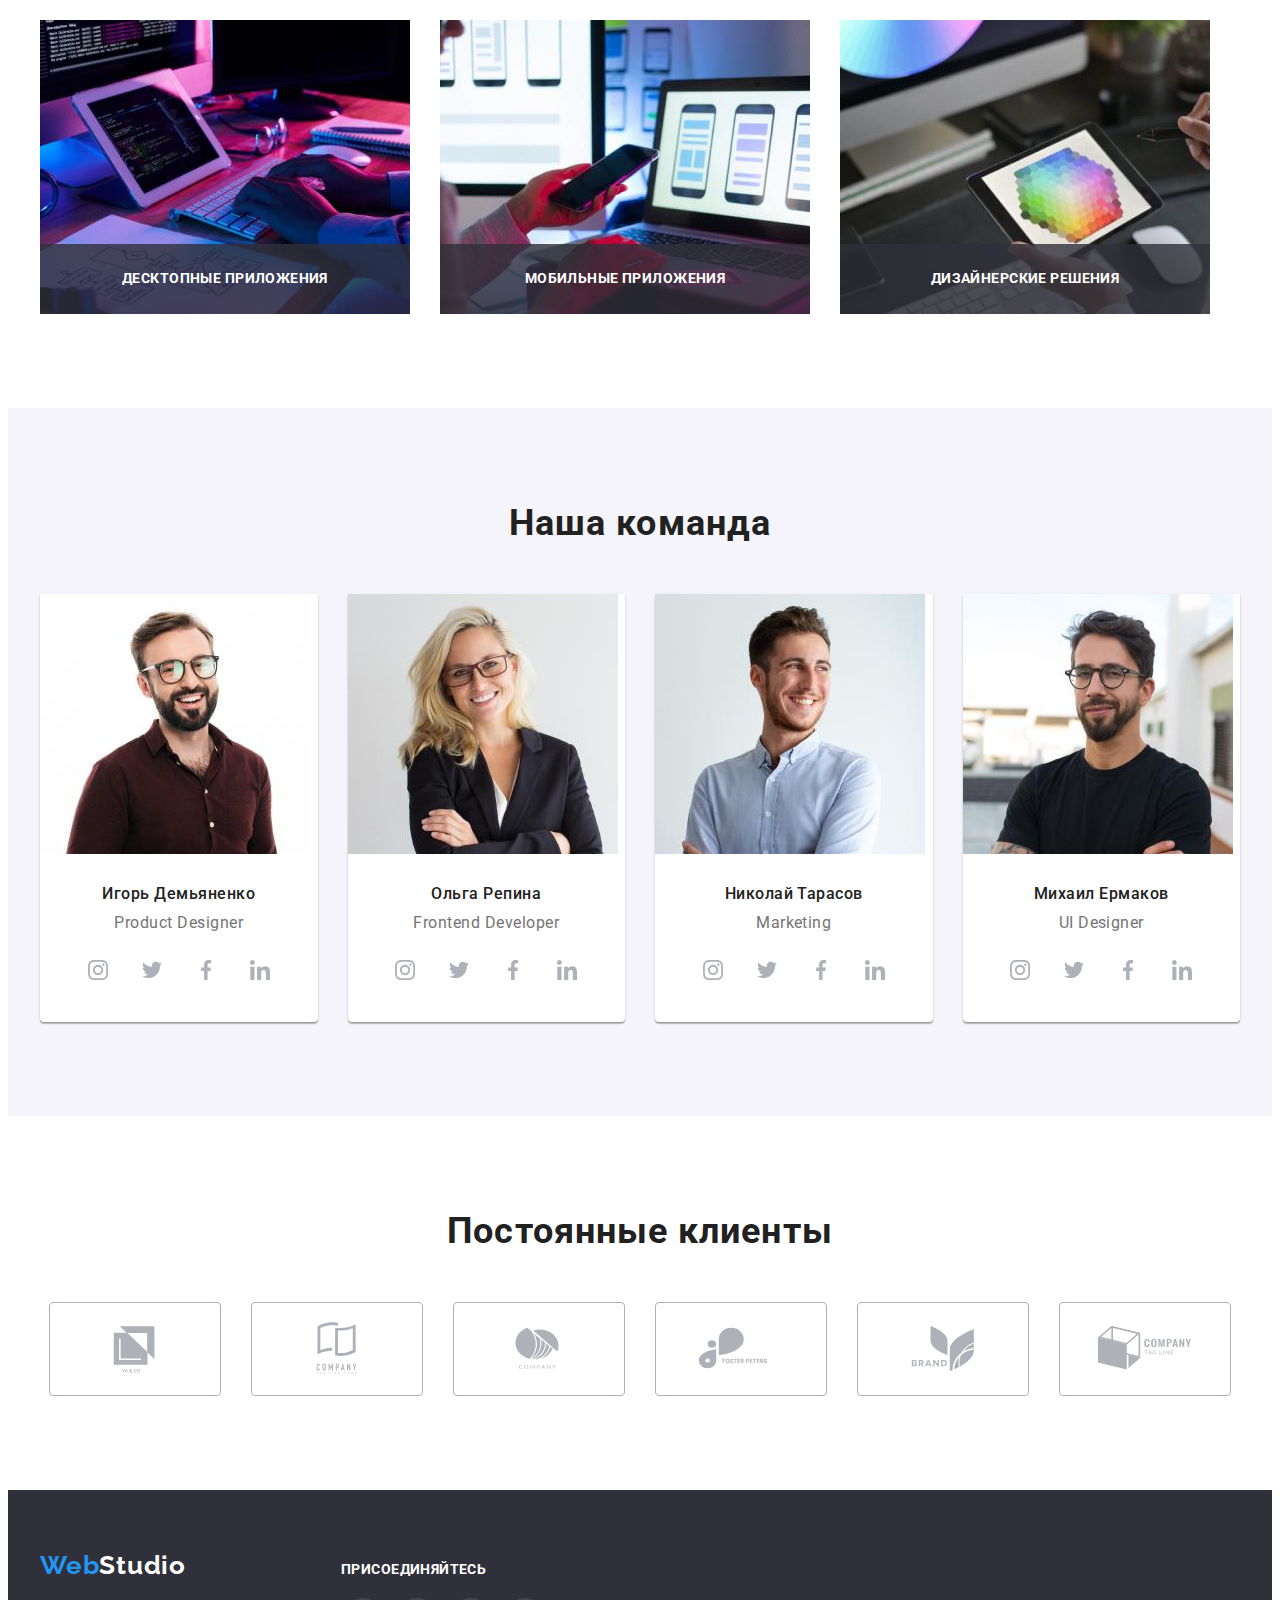
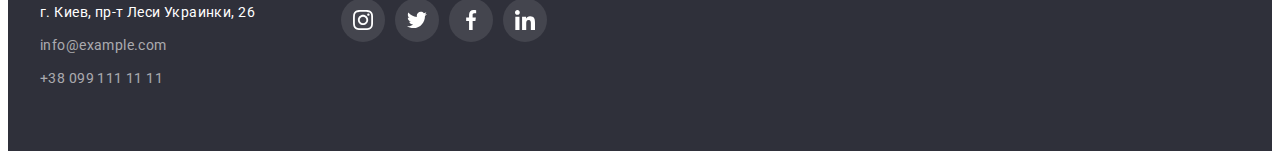
==== commit 55a9c591: "Добавляет модальное окно" ====
--- a/index.html
+++ b/index.html
@@ -46,7 +46,7 @@
         <section class="hero hero-overlay">
             <div class="hero-container ">
                 <h1 class="title">Эффективные решения для вашего бизнеса</h1>
-                <button class="button-hero" type="button">Заказать услугу</button>
+                <button class="button-hero" type="button" data-modal-open>Заказать услугу</button>
             </div>
         </section>
         <!-- Особенности -->
@@ -395,6 +395,17 @@
             </div>
         </div>
     </footer>
+
+    <div class="backdrop is-hidden" data-modal>
+        <div class="modal">
+            <button class="modal-button-close" type="button" data-modal-close>
+                <svg class="modal-close-icon" width="18" height="18">
+                    <use href="./images/icons.svg#close"></use>
+                </svg>
+            </button>
+        </div>
+    </div>
+    <script src="./js/modal.js"></script>
 </body>
 </html>
 
--- a/css/styles.css
+++ b/css/styles.css
@@ -137,6 +137,9 @@
   letter-spacing: 0.03em;
   color: var(--portfolio-btn-text-color);
   background-color: var(--portfolio-btn-background-color);
+  transition: color 250ms cubic-bezier(0.4, 0, 0.2, 1),
+    backgound-color 250ms cubic-bezier(0.4, 0, 0.2, 1),
+    box-shadow 250ms cubic-bezier(0.4, 0, 0.2, 1);
 
   max-width: 145px;
   border-radius: 4px;
@@ -196,6 +199,17 @@
   display: flex;
   align-items: center;
   justify-content: center;
+  position: relative;
+}
+
+.header-link.current::after {
+  content: '';
+  width: 100%;
+  height: 4px;
+  background-color: var(--accent-color);
+  border-radius: 2px;
+  position: absolute;
+  bottom: -1px;
 }
 
 .header-site-nav .link {
@@ -204,6 +218,7 @@
   line-height: 1.14;
   letter-spacing: 0.02em;
   color: var(--header-text-color);
+  transition: color 250ms cubic-bezier(0.4, 0, 0.2, 1);
 }
 .header-site-nav .link:hover,
 .header-site-nav .link:focus {
@@ -220,6 +235,7 @@
   line-height: 1.14;
   letter-spacing: 0.02em;
   color: inherit;
+  transition: color 250ms cubic-bezier(0.4, 0, 0.2, 1);
 }
 .header-contacts .link:hover,
 .header-contacts .link:focus {
@@ -229,6 +245,7 @@
 .contacts-icon {
   fill: currentColor;
   margin-right: 10px;
+  transition: fill 250ms cubic-bezier(0.4, 0, 0.2, 1);
 }
 .contacts-icon:hover,
 .contacts-icon:focus {
@@ -436,10 +453,12 @@
   border-radius: 50%;
   align-items: center;
   justify-content: center;
+  transition: background-color 250ms cubic-bezier(0.4, 0, 0.2, 1);
 }
 
 .team-social-icon {
   fill: #afb1b8;
+  transition: fill 250ms cubic-bezier(0.4, 0, 0.2, 1);
 }
 
 .team-social-link:hover,
@@ -470,6 +489,7 @@
   border-radius: 4px;
   align-items: center;
   justify-content: center;
+  transition: border 250ms cubic-bezier(0.4, 0, 0.2, 1);
 }
 
 .clients-item:hover,
@@ -491,6 +511,7 @@
 
 .clients-icon {
   fill: #afb1b8;
+  transition: fill 250ms cubic-bezier(0.4, 0, 0.2, 1);
 }
 
 .clients-link:hover .clients-icon,
@@ -533,6 +554,7 @@
   line-height: 1.71;
   letter-spacing: 0.03em;
   color: #ffffff;
+  transition: color 250ms cubic-bezier(0.4, 0, 0.2, 1);
 }
 .footer-contacts .link:hover,
 .footer-contacts .link:focus {
@@ -545,6 +567,7 @@
   line-height: 1.71;
   letter-spacing: 0.03em;
   color: var(--second-text-color);
+  transition: color 250ms cubic-bezier(0.4, 0, 0.2, 1);
 }
 .footer-contacts .contacts:hover,
 .footer-contacts .contacts:focus {
@@ -589,10 +612,12 @@
   border-radius: 50%;
   align-items: center;
   justify-content: center;
+  transition: background-color 250ms cubic-bezier(0.4, 0, 0.2, 1);
 }
 
 .footer-social-icon {
   fill: #ffffff;
+  transition: fill 250ms cubic-bezier(0.4, 0, 0.2, 1);
 }
 
 .footer-social-link:hover,
@@ -603,6 +628,58 @@
 .footer-social-link:hover .team-social-icon,
 .footer-social-link:focus .team-social-icon {
   fill: #ffffff;
+}
+
+/* ----------------------Модальное окно------------------------*/
+
+.backdrop {
+  width: 100vw;
+  height: 100vh;
+  background-color: rgba(0, 0, 0, 0.2);
+  position: fixed;
+  top: 0;
+  transition: opacity 1000ms cubic-bezier(0.4, 0, 0.2, 1),
+    visibility 1000ms cubic-bezier(0.4, 0, 0.2, 1);
+}
+
+.backdrop.is-hidden .modal {
+  transform: scale(2) rotate(270deg) translateX(800px);
+  transition: transform 1000ms cubic-bezier(0.4, 0, 0.2, 1);
+}
+
+.modal {
+  width: 528px;
+  min-height: 581px;
+  background-color: var(--background-color);
+  border-radius: 4px;
+  box-shadow: 0 1px 3px rgba(0, 0, 0, 0.12), 0 1px 1px rgba(0, 0, 0, 0.14),
+    0 2px 1px rgba(0, 0, 0, 0.2);
+  position: absolute;
+  top: 50%;
+  left: 50%;
+  transform: scale(1) rotate(0);
+  transform: translate(-50%, -50%);
+  transition: transform 1000ms cubic-bezier(0.4, 0, 0.2, 1);
+}
+
+.modal-button-close {
+  width: 30px;
+  height: 30px;
+  background-color: transparent;
+  border: 1px solid rgba(0, 0, 0, 0.1);
+  border-radius: 50%;
+  position: absolute;
+  top: 8px;
+  right: 8px;
+  display: flex;
+  align-items: center;
+  justify-content: center;
+}
+
+.is-hidden {
+  visibility: hidden;
+  opacity: 0;
+  pointer-events: none;
 }
 
 /*------------------------------PORTFOLIO.HTML-----------------*/
@@ -634,11 +711,16 @@
   flex-basis: calc((100% - 9 * 30px) / 9);
   margin-left: 30px;
   margin-bottom: 30px;
+  transition: box-shadow 250ms cubic-bezier(0.4, 0, 0.2, 1);
 }
 
 .cards-works-item:hover,
 .cards-works-item:focus {
   box-shadow: 0 4px 4px 0 rgba(0, 0, 0, 0.25);
+}
+.cards-works-item:hover .cards-works-top-text,
+.cards-works-item:focus .cards-works-top-text {
+  transform: translate(0);
 }
 
 .cards-works-text {
@@ -664,3 +746,32 @@
   letter-spacing: 0.03em;
   color: inherit;
 }
+
+.cards-works-box {
+  position: relative;
+  overflow: hidden;
+}
+
+.cards-works-top-text {
+  font-weight: 400;
+  font-size: 18px;
+  line-height: 1.56;
+  letter-spacing: 0.03em;
+  color: var(--third-text-color);
+  padding: 63px 24px;
+  background-color: rgba(33, 150, 243, 0.9);
+
+  position: absolute;
+  top: 0;
+  left: 0;
+  overflow: auto;
+  height: 100%;
+  transform: translateY(100%);
+  transition: transform 250ms cubic-bezier(0.4, 0, 0.2, 1);
+
+  /*opacity: 0;*/
+}
+
+.cards-works-top-text:hover {
+  /*opacity: 1;*/
+}
